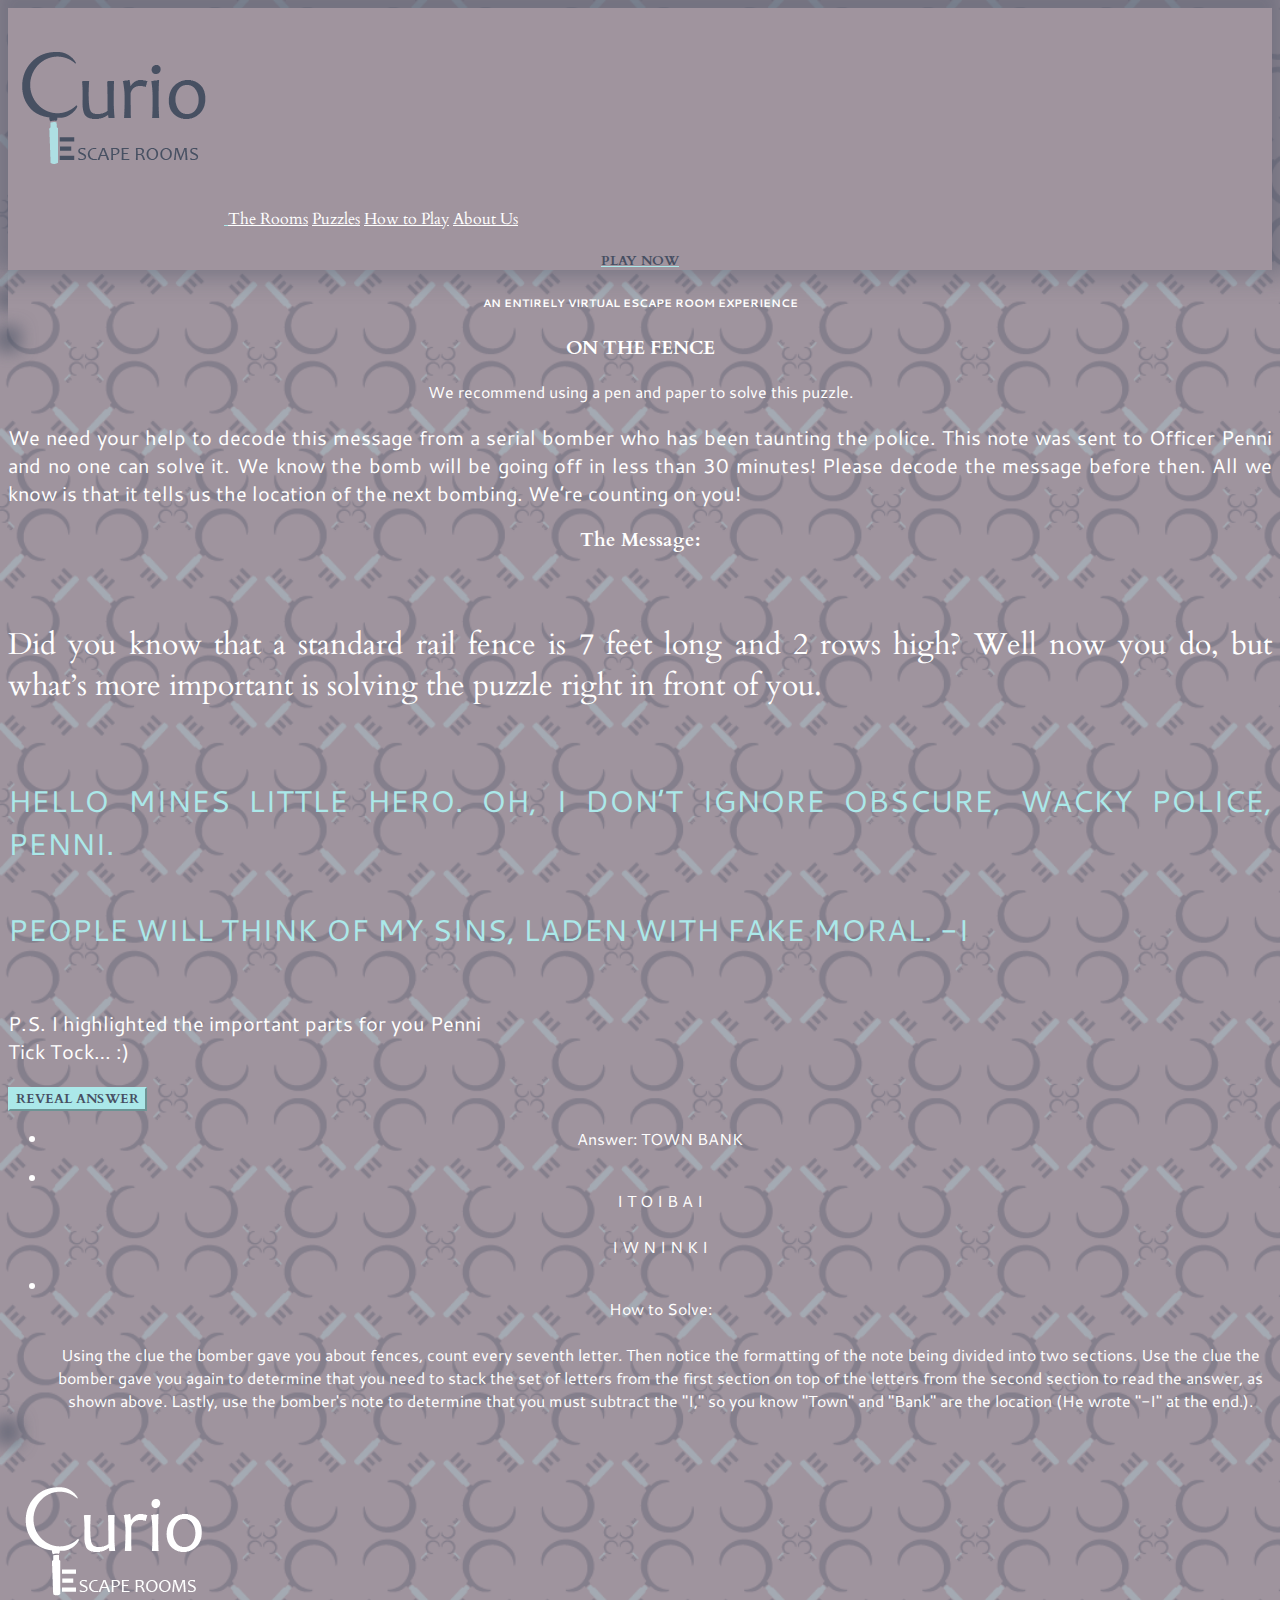
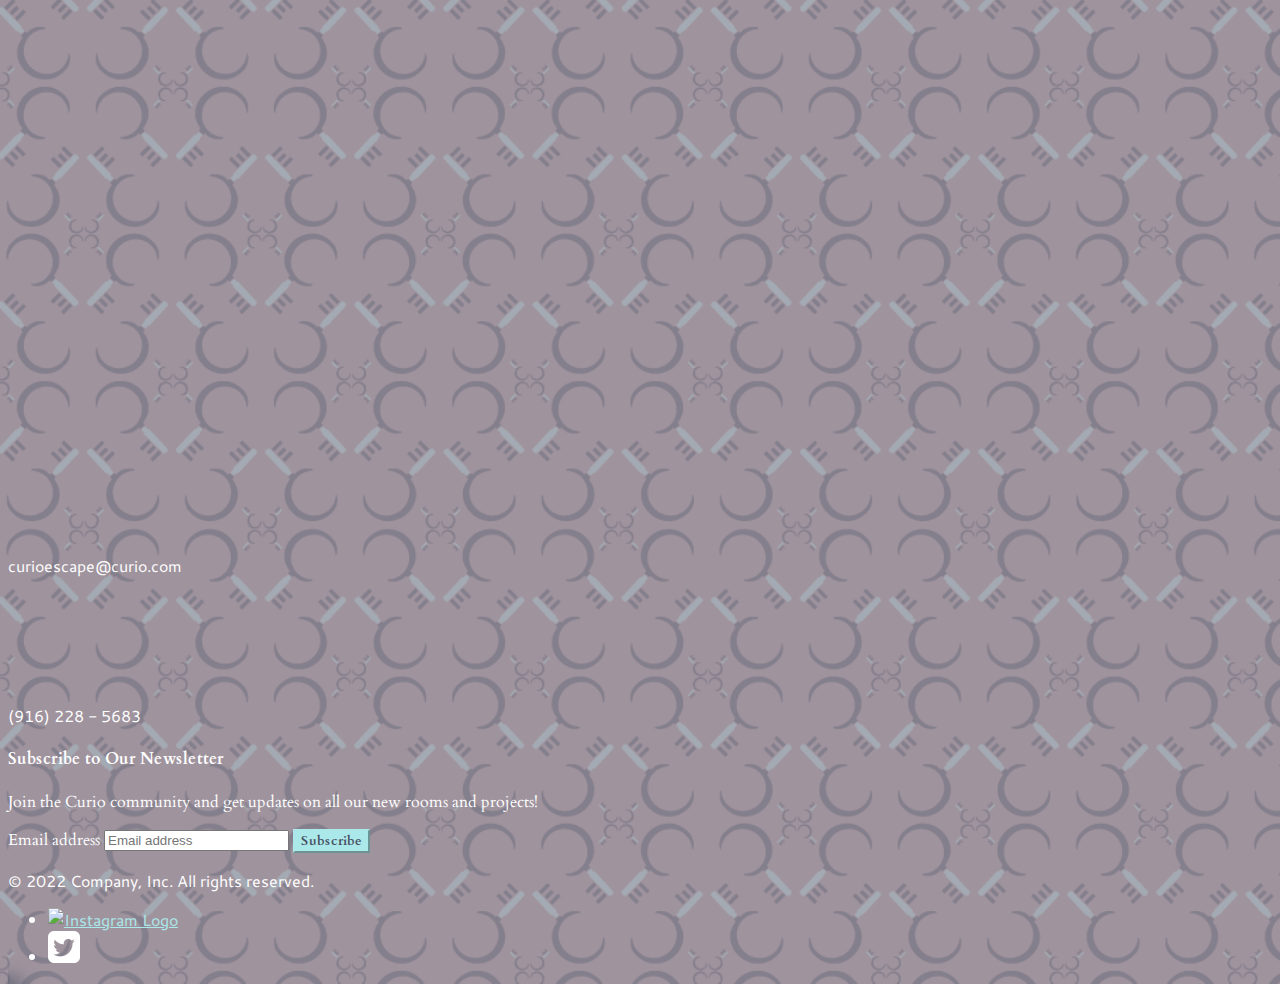
==== fence.html @ daf2c567 "Styles" ====
<!DOCTYPE html>
<html lang=en>
  <head>
    <title>Curio Escape Rooms</title>
    <link href="https://cdn.jsdelivr.net/npm/bootstrap@5.1.3/dist/css/bootstrap.min.css" rel="stylesheet" integrity="sha384-1BmE4kWBq78iYhFldvKuhfTAU6auU8tT94WrHftjDbrCEXSU1oBoqyl2QvZ6jIW3" crossorigin="anonymous">

<link href="./css/curiostyle.css" type="text/css" rel="stylesheet"/>

  </head>
  <body id="page1">

    <div class="container">
      <div class="row">

<!-- Header Start -->
<nav class="navbar navbar-light">
  <form class="container-fluid justify-content-start">
    <a href="index.html">
      <img class="img-fluid" alt="Curio Logo" src="./Images/logoc.png">
    </a>
    <a class="navbar-brand ms-5 me-5" href="index.html#Rooms">The Rooms</a>
    <a class="navbar-brand me-5" href="Puzzles.html">Puzzles</a>
    <a class="navbar-brand me-5" href="index.html">How to Play</a>
    <a class="navbar-brand me-5" href="index.html">About Us</a>
    <a href="index.html#Rooms" class="btn btn-outline-secondary btn-lg" role="button" aria-pressed="true"><h5 class="PN">PLAY NOW</h5></a>
  </form>
</nav>
<!-- Header End -->

<!-- Text Blurb Start -->
    <div-blue class="col-md-12">
      <div class="row">
            <h6 class="SubH"> AN ENTIRELY VIRTUAL ESCAPE ROOM EXPERIENCE </h6>
      </div>
    </div-blue>
<!-- Text Blurb End -->

<!-- Puzzles Tab -->
    <div-blue class="col-md-12 mt-5">
    <div class="m-5">

     <h3>ON THE FENCE</h3>
     <p class="center">We recommend using a pen and paper to solve this puzzle.</p>
     <p class="justify">
       We need your help to decode this message from a serial bomber who has been taunting the police. This note was sent to Officer Penni and no one can solve it. We know the bomb will be going off in less than 30 minutes! Please decode the message before then. All we know is that it tells us the location of the next bombing. We’re counting on you!
     </p>

     <h3>The Message:</h3>
     <p class="fence1">
      <br>Did you know that a standard rail fence is 7 feet long and 2 rows high?
      Well now you do, but what’s more important is solving the puzzle right in front of you.
      <br>
      </p>

      <p class="fence2">
      <br>HELLO MINES LITTLE HERO. OH, I DON’T IGNORE OBSCURE, WACKY POLICE, PENNI.<br>
      <br>PEOPLE WILL THINK OF MY SINS, LADEN WITH FAKE MORAL. -I<br>
      </p>

      <p class="justify">
      <br>P.S. I highlighted the important parts for you Penni<br>
      Tick Tock…  :)
     </p>

     <div class="dropdown">
       <button class="btn btn-outline-secondary d-block mx-auto dropdown-toggle" type="button" id="dropdownMenuButton1" data-bs-toggle="dropdown" aria-expanded="false">
         REVEAL ANSWER
       </button>
       <ul class="dropdown-menu" aria-labelledby="dropdownMenuButton1">
         <li><p class="center">Answer: TOWN BANK</p></li>
         <li><p class="center">
           <br>I T O I B A I<br>
           <br>I W N I N K I<br>
         </p></li>
         <li><p class="center">
           <br>How to Solve:<br>
           <br>Using the clue the bomber gave you about fences, count every seventh letter. Then notice the formatting of the note being divided into two sections. Use the clue the bomber gave you again to determine that you need to stack the set of letters from the first section on top of the letters from the second section to read the answer, as shown above. Lastly, use the bomber's note to determine that you must subtract the "I," so you know "Town" and "Bank" are the location (He wrote "-I" at the end.).<br>
         </p></li>
       </ul>
     </div>

    </div>
    </div-blue>
<!-- Puzzles End -->

<!-- Footer Start -->
    <div-blue class="mt-5">

      <div class="container">
        <footer class="py-5">
          <div class="row">

            <div class="col-2">
              <a href="index.html">
                <img class="img-fluid" alt="Curio Logo" src="./Images/logow.png">
              </a>
            </div>

            <div class="col-2">
              <p class="Foot">
                curioescape@curio.com
              </p>
              <p class="Foots">(916) 228 - 5683</p>

            </div>

            <div class="col-2">
            </div>

            <div class="col-4 offset-1 m-4">
              <form>
                <h4>Subscribe to Our Newsletter</h4>
                <p>Join the Curio community and get updates on all our new rooms and projects!</p>
                <div class="d-flex w-100 gap-2">
                  <label for="newsletter1" class="visually-hidden">Email address</label>
                  <input id="newsletter1" type="text" class="form-control" placeholder="Email address">
                  <button class="btn btn-outline-secondary btn-lg d-block mx-auto" type="button">Subscribe</button>
                </div>
              </form>
            </div>
          </div>

          <div class="d-flex justify-content-between py-4 my-4 border-top">
            <p>&copy; 2022 Company, Inc. All rights reserved.</p>
            <ul class="list-unstyled d-flex">

              <li class="ms-3"><a href="index.html">
                <img alt="Instagram Logo" src="./Images/Insta.png"
                 width="32" height="32"></a>
             </li>

              <li class="ms-3"><a href="index.html">
               <img alt="Twitter Logo" src="./Images/twit.png"
               width="32" height="32"></a>
             </li>

            </ul>
          </div>
        </footer>
      </div>

    </div-blue>
<!-- Footer End -->

      </div>
    </div>
    <!-- Container Tag End -->


    <script src="https://cdn.jsdelivr.net/npm/bootstrap@5.1.3/dist/js/bootstrap.bundle.min.js" integrity="sha384-ka7Sk0Gln4gmtz2MlQnikT1wXgYsOg+OMhuP+IlRH9sENBO0LRn5q+8nbTov4+1p" crossorigin="anonymous"></script>
  </body>
</html>
---- css/curiostyle.css ----
@import url('https://fonts.googleapis.com/css2?family=Bitter:wght@400;700&family=Cantarell:ital,wght@0,400;1,700&family=Cardo:wght@400;700&family=Finger+Paint&display=swap');

body {
  color: white;
}

#page1 {
  background: #A0949E url("../Images/pattern4.png") no-repeat right top;
  background-size: cover;
  font-family: 'Cantarell', sans-serif;
}

#pageFH {
  background: #585757 url("../Images/patternfh.png") no-repeat right top;
  background-size: cover;
  font-family: 'Bitter', serif;
}

#pageH {
  background: #556D84 url("../Images/patternh2.png") no-repeat right top;
  background-size: cover;
  font-family: 'Cantarell', sans-serif;
}

/* div {
  border: 1px solid red;
} */

nav {
  background: #A0949E;
  box-shadow: -1px -13px 24px 18px rgba(71,79,98,0.48);
}

nav-f {
  background: #A0949E;
}

div-purple {
    background: #A0949E
  }

div-blue {
  background: #2E5B66;
  box-shadow: 0px 4px 15px 13px rgba(71,79,98,0.54);
}

div-bluef {
  background: #2E5B66;
}

div-grey {
  background: #585757;
}

div-purple {
  background: #A0949E;
}

div-black {
  background: black;
}

div-b {
  background: #474F62;
}

div-b2 {
  background: black;
}

div-price {
  background: white;
  font-family: 'Bitter', serif;
  color: black;
}

div-priceh {
  background: white;
  font-family: 'Cantarell', sans-serif;
  color: #474F62;
}

div-agents {
  background: #585757;
}

div-how {
  background: black;
}

div-diffh {
  background: #474F62;
  text-align: center;
}

div-btn {
  background: #A0949E;
}

div-hp {
  background: #474F62;
}

button-a {
  background: #474F62 !important;
  color: white !important;
  font-family: 'Cantarell', sans-serif !important;
}

footer {
  font-family: 'Cantarell', sans-serif
}

form {
  font-family: 'Cardo', serif;
}

div-buy {
  text-align: center;
}

div-darkb {
  background: #474F62;
}

div-lightb {
  background: #556D84;
}

.paint {
  font-family: 'Finger Paint', cursive;
  font-size: 20px;
}

.paintbig {
  font-size: 30px;
  font-family: 'Finger Paint', cursive;
}

.size {
  font-size: 20px;
}

.justify {
  text-align: justify;
  font-size: 20px;
}

.center {
  text-align: center;
}

.big {
  font-size: 30px;
}

.sky {
  color: #ABE8E9;
  font-size: 25px;
}

.navbar-brand {
  color: white !important;
}

.wrapper {
  position: relative;
  left: 50%;
  right: 50%;
}

.overlay {
  background: #A0949E;
  position: absolute;
  left: 5%;
  right: 5%;
  bottom: 5%;
}

.banwrap {
  position: relative;
}

.banover2 {
  position: absolute;
  left: 5%;
  right: 50%;
  bottom: 30%;
  font-size: 150px;
  font-family: 'Finger Paint', cursive;
}

.banwrap2 {
  position: relative;
}

.banover {
  position: absolute;
  left: 20%;
  right: 20%;
  bottom: 30%;
  text-align: center;
  font-size: 100px;
}

.How {
  font-family: 'Cardo', serif;
}

.btn {
  background: #ABE8E9;
  color: #474F62;
  font-weight: bold;
  border-color: #ABE8E9;
  text-align: center;
  font-family: 'Cardo', serif;
}


.card-body {
  background: #A0949E;
}

.Head{
  font-family: 'Cardo', serif;
  color: white;
}

.Foot {
color: white;
margin-top: 40%;
}

.Foots {
  color: white;
  margin-top: 10%;
}

.PN {
  color: #474F62;
}

.SubH {
  font-family: 'Cantarell', sans-serif;
  color: white;
  text-align: center;
}

.Diff {
  background: black;
  text-align: center;
}

.DiffH {
  font-family: 'Cantarell', sans-serif;
}

.buttonH {
  font-family: 'Cardo', serif;
}

.buttonFH {
  background: black;
}

.carousel-caption {
  background: #474F62;
  font-family: 'Cantarell', sans-serif;
}

.fence1 {
  font-size: 30px;
  text-align: justify;
  font-family: 'Cardo', serif;
}

.fence2 {
  font-size: 30px;
  color: #ABE8E9;
  text-align: justify;
}

/* .carousel {
  background: red;
} */

h5 {
  font-family: 'Cardo', serif; font-weight: bold;
  color: white;
}

h2, h3 {
    font-family: 'Cardo', serif; font-weight: bold;
    text-align: center;
}

h4 {
    text-align: left;
    font-family: 'Cardo', serif;

}


/* unvisited link */
a:link {
  color: #ABE8E9;
}

/* visited link */
a:visited {
  color: #ABE8E9;
}

/* mouse over link */
a:hover {
  color: #ABE8E9;
}

/* selected link */
a:active {
  color: #474F62;
}
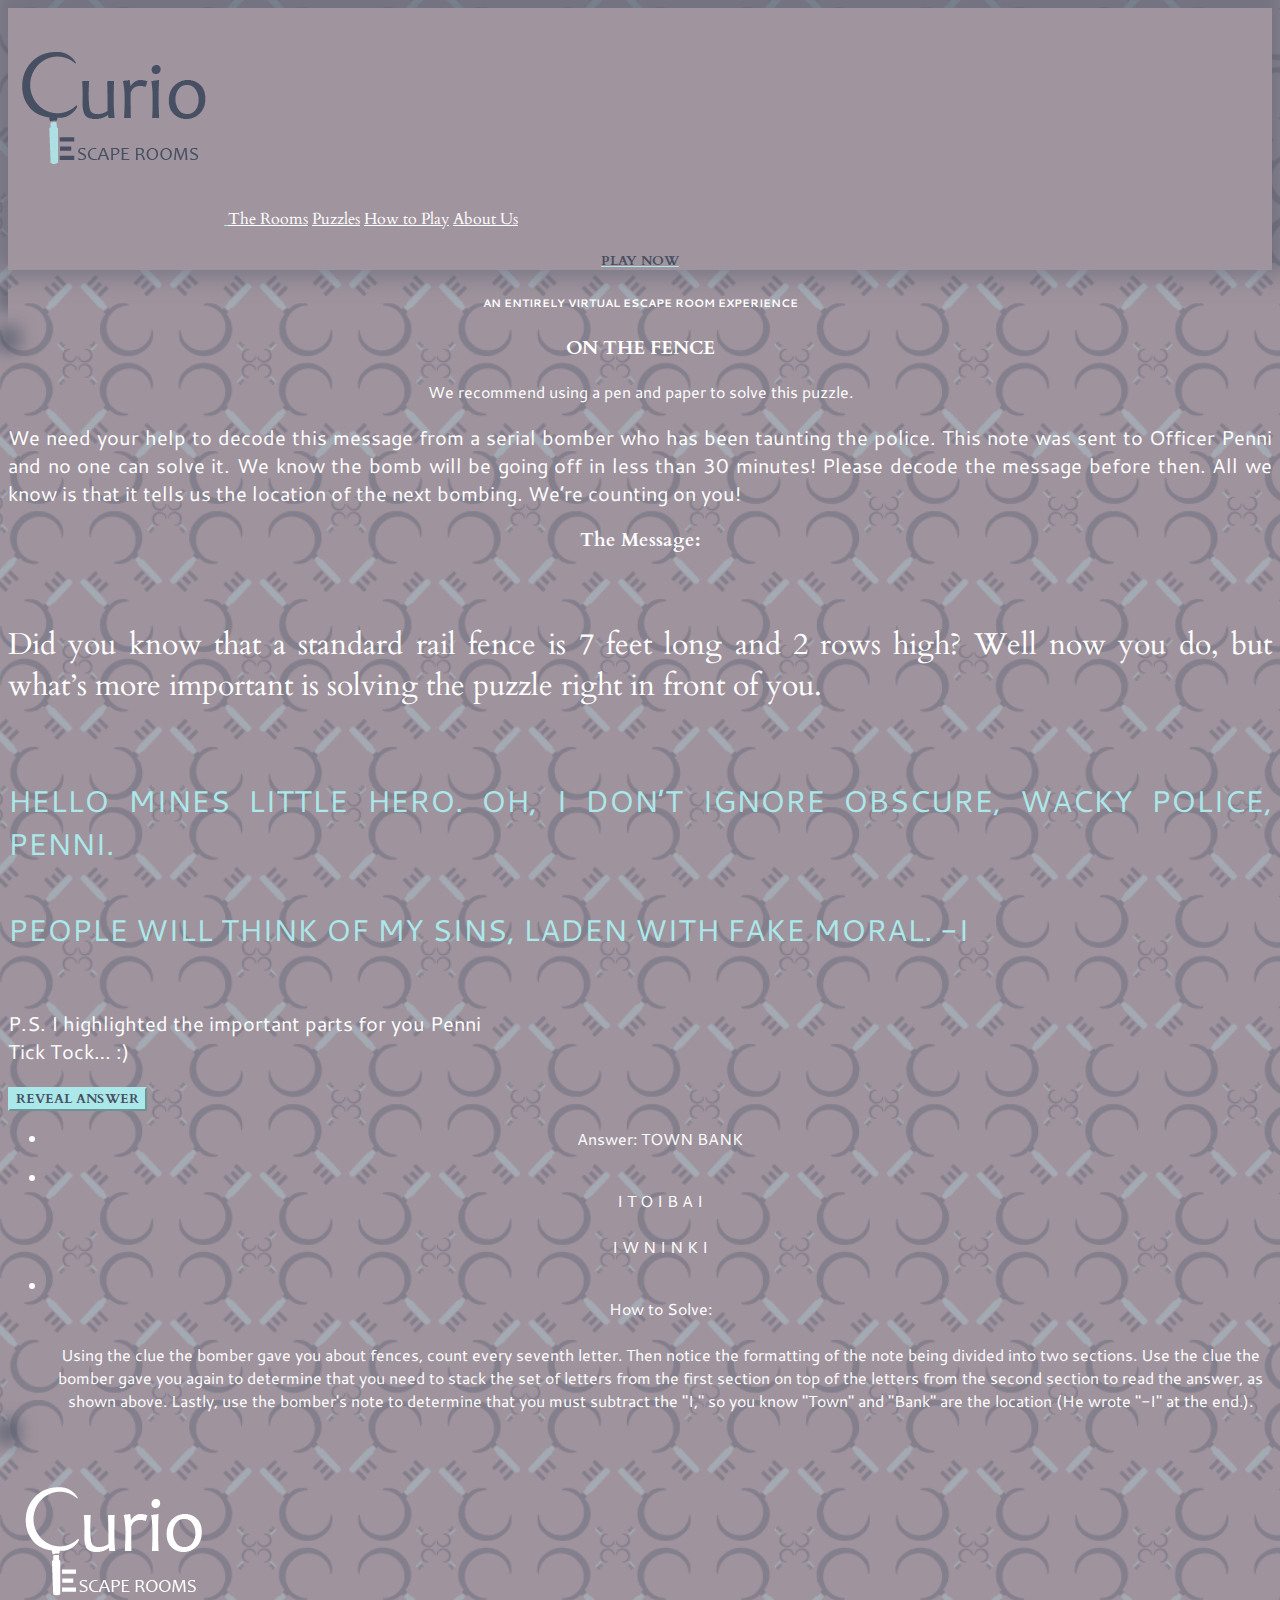
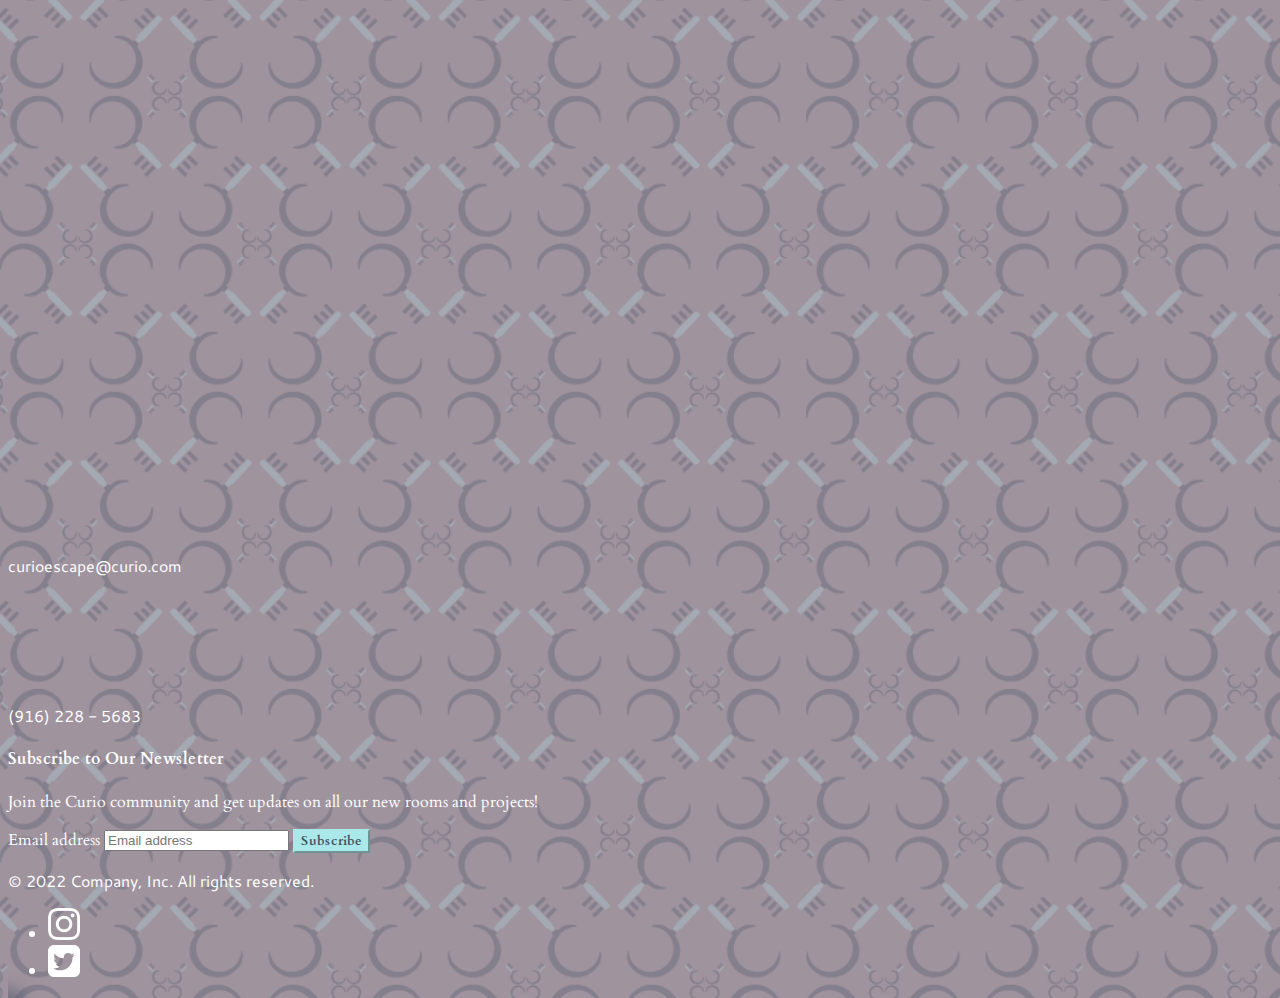
==== commit 8cf7bf0d: "Instagram" ====
--- a/fence.html
+++ b/fence.html
@@ -125,7 +125,7 @@
             <ul class="list-unstyled d-flex">
 
               <li class="ms-3"><a href="index.html">
-                <img alt="Instagram Logo" src="./Images/Insta.png"
+                <img alt="Instagram Logo" src="./Images/insta.png"
                  width="32" height="32"></a>
              </li>
 
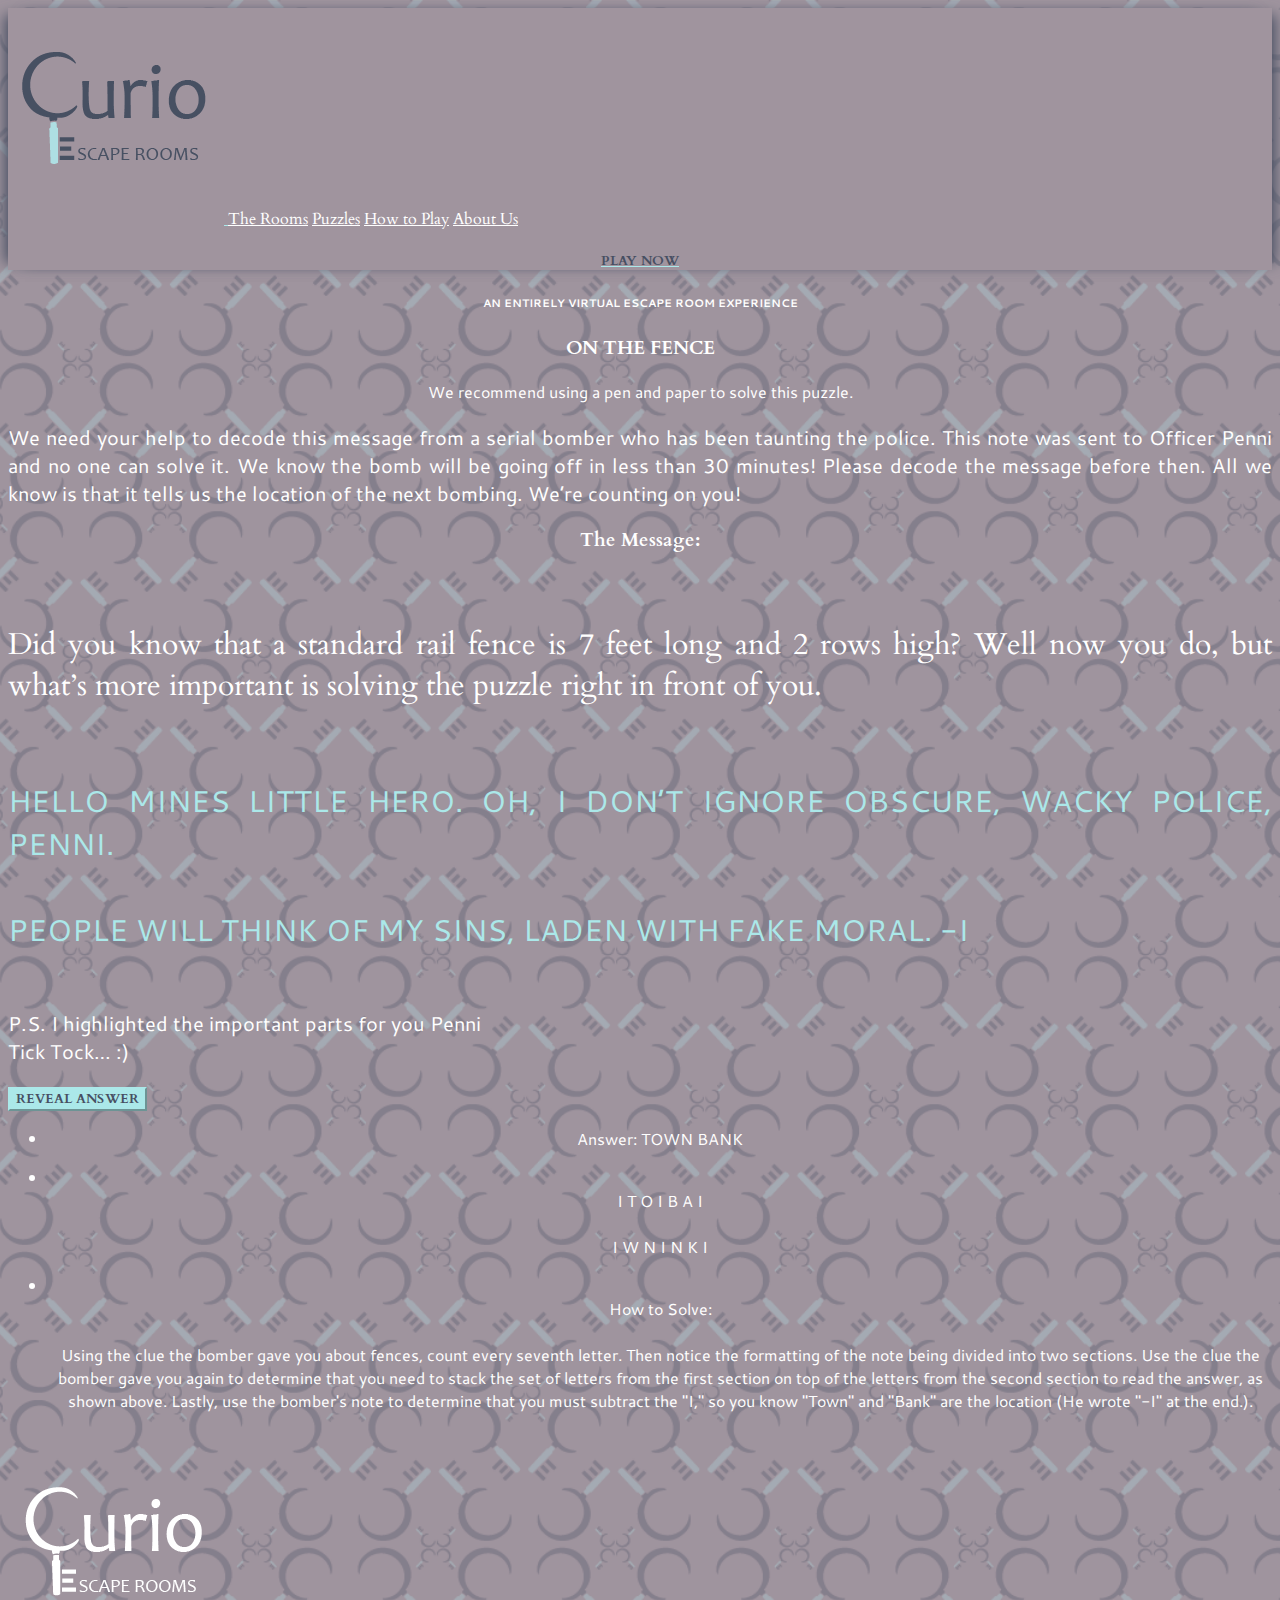
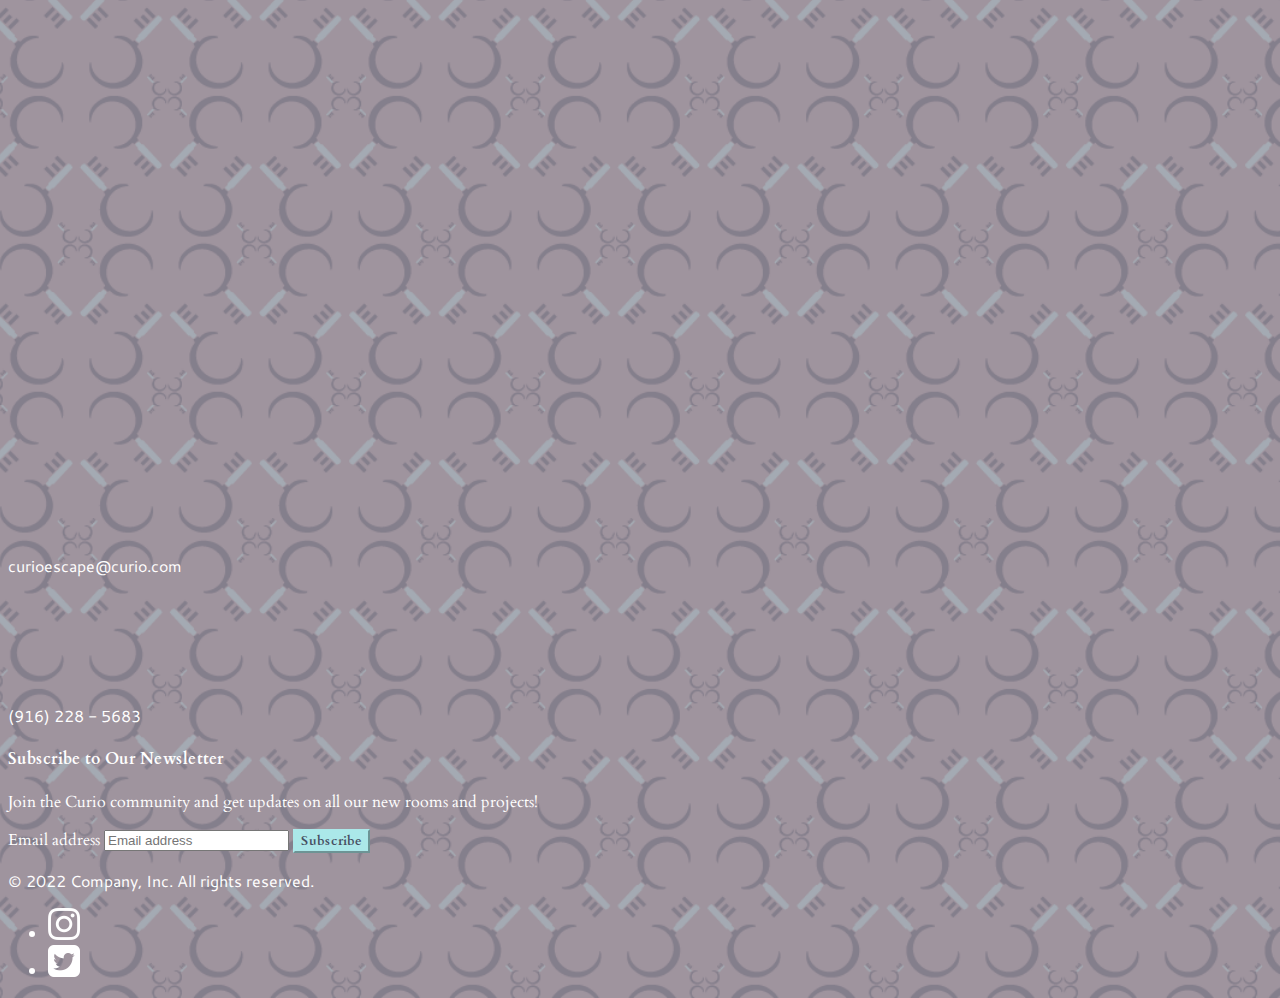
==== commit 17af9bee: "Shadows and Puzzle Link" ====
--- a/fence.html
+++ b/fence.html
@@ -19,7 +19,7 @@
       <img class="img-fluid" alt="Curio Logo" src="./Images/logoc.png">
     </a>
     <a class="navbar-brand ms-5 me-5" href="index.html#Rooms">The Rooms</a>
-    <a class="navbar-brand me-5" href="Puzzles.html">Puzzles</a>
+    <a class="navbar-brand me-5" href="puzzles.html">Puzzles</a>
     <a class="navbar-brand me-5" href="index.html">How to Play</a>
     <a class="navbar-brand me-5" href="index.html">About Us</a>
     <a href="index.html#Rooms" class="btn btn-outline-secondary btn-lg" role="button" aria-pressed="true"><h5 class="PN">PLAY NOW</h5></a>
--- a/css/curiostyle.css
+++ b/css/curiostyle.css
@@ -29,7 +29,7 @@
 
 nav {
   background: #A0949E;
-  box-shadow: -1px -13px 24px 18px rgba(71,79,98,0.48);
+  box-shadow: -10px 0px 13px -7px #474F62, 10px 0px 13px -7px #474F62, 5px 5px 15px 4px rgba(71,79,98,0);
 }
 
 nav-f {
@@ -42,7 +42,7 @@
 
 div-blue {
   background: #2E5B66;
-  box-shadow: 0px 4px 15px 13px rgba(71,79,98,0.54);
+  box-shadow: -10px 0px 13px -7px #474F62, 10px 0px 13px -7px #474F62, 5px 5px 15px 4px rgba(71,79,98,0);
 }
 
 div-bluef {
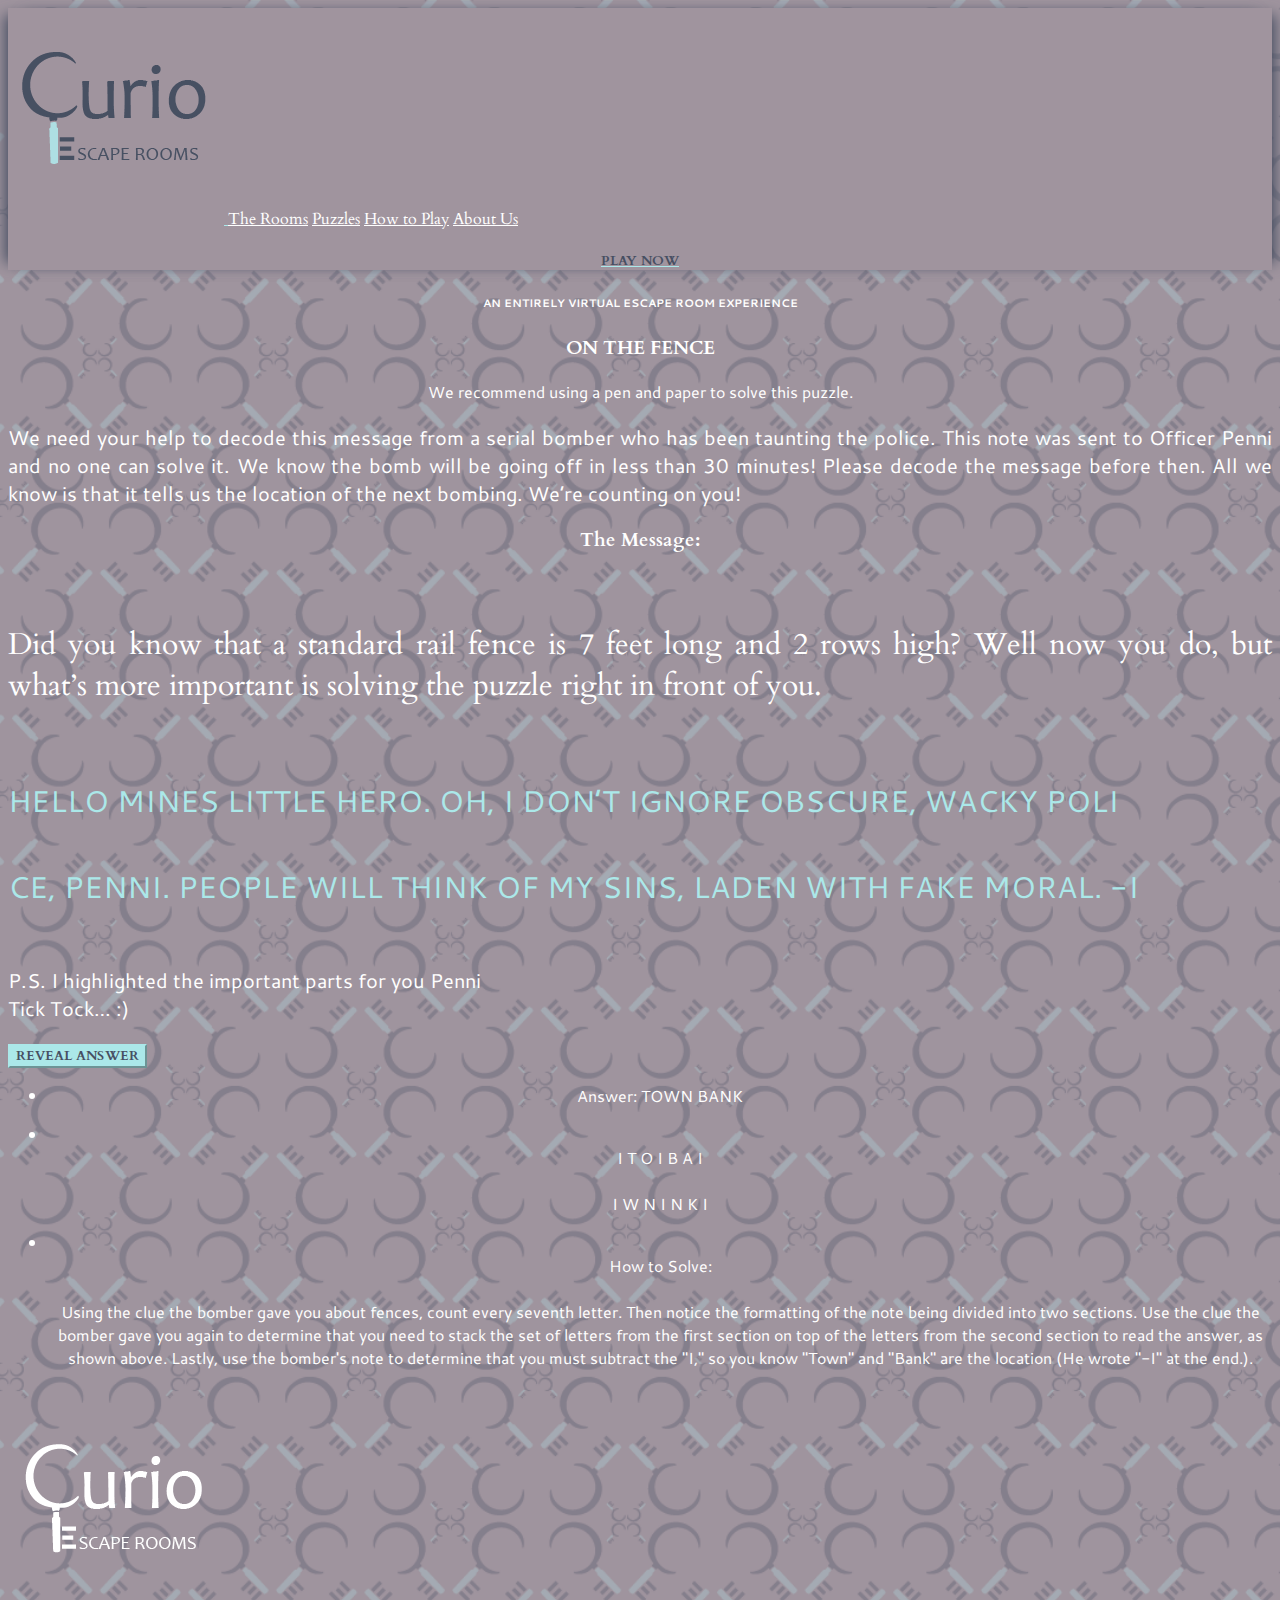
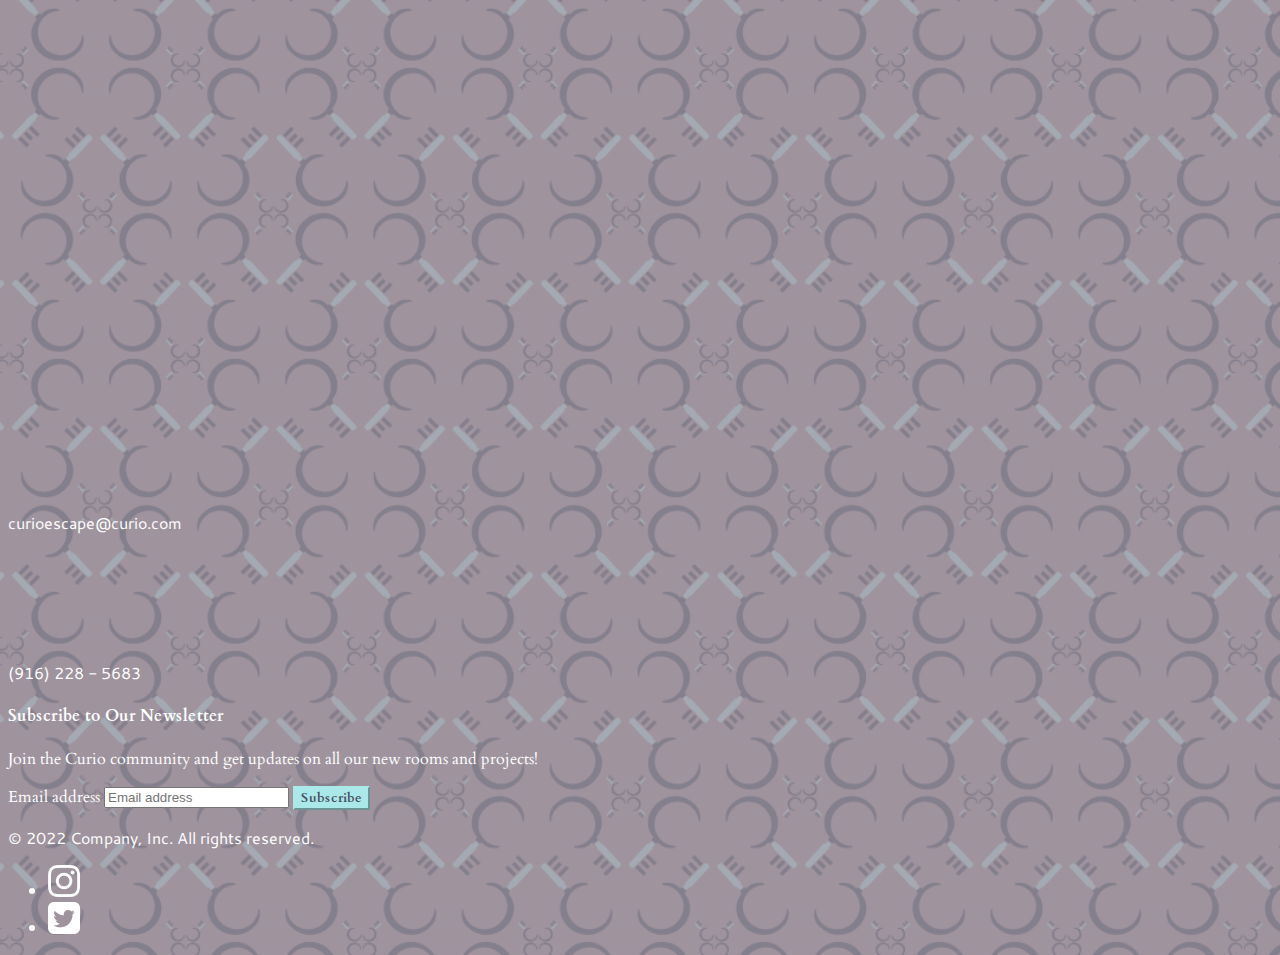
==== commit 5730bd72: "Update fence.html" ====
--- a/fence.html
+++ b/fence.html
@@ -53,8 +53,8 @@
       </p>
 
       <p class="fence2">
-      <br>HELLO MINES LITTLE HERO. OH, I DON’T IGNORE OBSCURE, WACKY POLICE, PENNI.<br>
-      <br>PEOPLE WILL THINK OF MY SINS, LADEN WITH FAKE MORAL. -I<br>
+      <br>HELLO MINES LITTLE HERO. OH, I DON’T IGNORE OBSCURE, WACKY POLI<br>
+      <br>CE, PENNI. PEOPLE WILL THINK OF MY SINS, LADEN WITH FAKE MORAL. -I<br>
       </p>
 
       <p class="justify">
